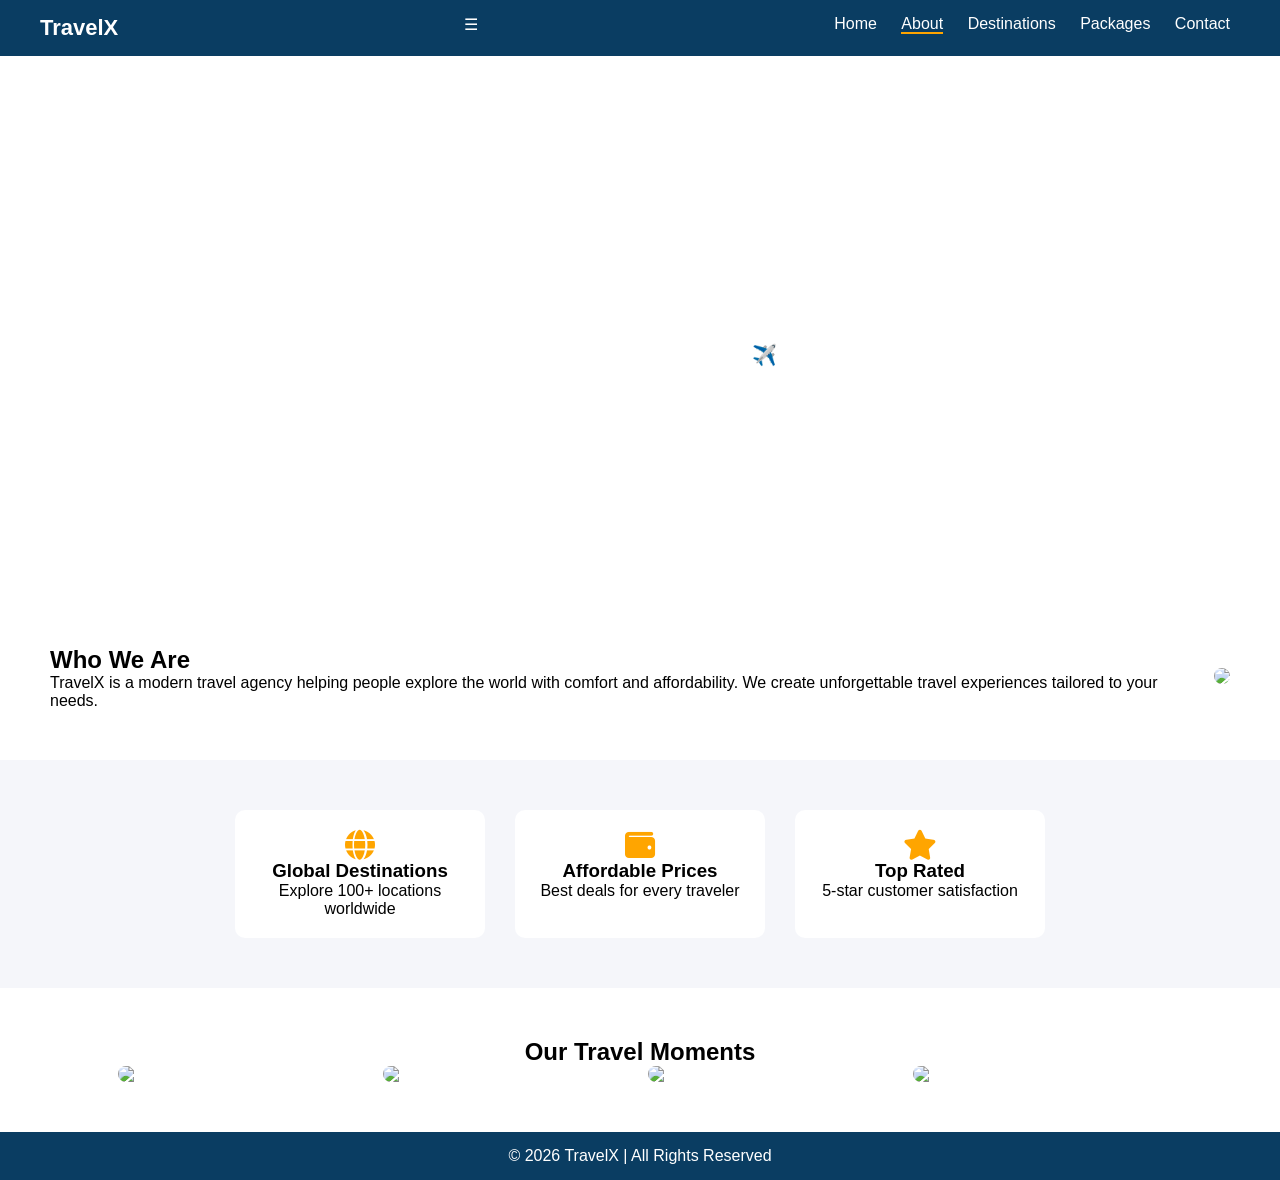
==== about.html @ 2adcffd2 "first commit" ====
<!doctype html>
<html lang="en">
  <head>
    <meta charset="UTF-8" />
    <title>About - TravelX</title>
    <meta name="viewport" content="width=device-width, initial-scale=1.0" />

    <link rel="stylesheet" href="about.css" />

    <!-- ICONS -->
    <link
      rel="stylesheet"
      href="https://cdnjs.cloudflare.com/ajax/libs/font-awesome/6.5.0/css/all.min.css"
    />
  </head>

  <body>
    <!-- NAVBAR -->
    <header>
      <div class="logo">TravelX</div>

      <div class="menu-toggle" onclick="toggleMenu()">☰</div>

      <nav id="navLinks">
        <a href="index.html">Home</a>
        <a href="about.html" class="active">About</a>
        <a href="destinations.html">Destinations</a>
        <a href="packages.html">Packages</a>
        <a href="contact.html">Contact</a>
      </nav>
    </header>

    <!-- HERO -->
    <section class="about-hero">
      <h1>About TravelX</h1>
      <p>Your journey begins with us ✈️</p>
    </section>

    <!-- ABOUT CONTENT -->
    <section class="about-content">
      <div class="about-text">
        <h2>Who We Are</h2>
        <p>
          TravelX is a modern travel agency helping people explore the world
          with comfort and affordability. We create unforgettable travel
          experiences tailored to your needs.
        </p>
      </div>

      <div class="about-img">
        <img src="https://picsum.photos/500/350?travel" />
      </div>
    </section>

    <!-- FEATURES -->
    <section class="about-features">
      <div class="feature">
        <i class="fas fa-globe"></i>
        <h3>Global Destinations</h3>
        <p>Explore 100+ locations worldwide</p>
      </div>

      <div class="feature">
        <i class="fas fa-wallet"></i>
        <h3>Affordable Prices</h3>
        <p>Best deals for every traveler</p>
      </div>

      <div class="feature">
        <i class="fas fa-star"></i>
        <h3>Top Rated</h3>
        <p>5-star customer satisfaction</p>
      </div>
    </section>

    <!-- GALLERY -->
    <section class="gallery">
      <h2>Our Travel Moments</h2>

      <div class="gallery-grid">
        <img src="https://picsum.photos/300/200?beach" />
        <img src="https://picsum.photos/300/200?mountain" />
        <img src="https://picsum.photos/300/200?city" />
        <img src="https://picsum.photos/300/200?island" />
      </div>
    </section>

    <!-- FOOTER -->
    <footer>
      <p>© 2026 TravelX | All Rights Reserved</p>
    </footer>

    <script src="js/script.js"></script>
  </body>
</html>
---- about.css ----
/* RESET */
* {
  margin: 0;
  padding: 0;
  box-sizing: border-box;
  font-family: Arial;
}

/* NAVBAR */
header {
  display: flex;
  justify-content: space-between;
  padding: 15px 40px;
  background: #0a3d62;
  color: white;
  position: sticky;
  top: 0;
}

.logo {
  font-size: 22px;
  font-weight: bold;
}

nav a {
  color: white;
  margin: 0 10px;
  text-decoration: none;
}

nav a.active {
  border-bottom: 2px solid orange;
}

/* HERO */
.about-hero {
  height: 60vh;
  background: url("https://picsum.photos/1600/800?travel") center/cover;
  display: flex;
  flex-direction: column;
  justify-content: center;
  align-items: center;
  color: white;
  text-align: center;
  animation: fadeIn 1s ease;
}

.about-hero h1 {
  font-size: 50px;
}

.about-hero p {
  font-size: 20px;
}

/* CONTENT */
.about-content {
  display: flex;
  padding: 50px;
  gap: 40px;
  align-items: center;
}

.about-text {
  flex: 1;
  animation: slideLeft 1s ease;
}

.about-img img {
  width: 100%;
  border-radius: 10px;
  animation: slideRight 1s ease;
}

/* FEATURES */
.about-features {
  display: flex;
  justify-content: center;
  gap: 30px;
  padding: 50px;
  background: #f5f6fa;
}

.feature {
  background: white;
  padding: 20px;
  border-radius: 10px;
  text-align: center;
  width: 250px;
  transition: 0.3s;
}

.feature i {
  font-size: 30px;
  color: orange;
}

.feature:hover {
  transform: translateY(-10px);
}

/* GALLERY */
.gallery {
  padding: 50px;
  text-align: center;
}

.gallery-grid {
  display: flex;
  gap: 15px;
  flex-wrap: wrap;
  justify-content: center;
}

.gallery-grid img {
  width: 250px;
  border-radius: 10px;
  transition: 0.3s;
}

.gallery-grid img:hover {
  transform: scale(1.1);
}

/* FOOTER */
footer {
  background: #0a3d62;
  color: white;
  text-align: center;
  padding: 15px;
}

/* ANIMATIONS */
@keyframes fadeIn {
  from {opacity:0;}
  to {opacity:1;}
}

@keyframes slideLeft {
  from {transform: translateX(-50px); opacity:0;}
  to {transform: translateX(0); opacity:1;}
}

@keyframes slideRight {
  from {transform: translateX(50px); opacity:0;}
  to {transform: translateX(0); opacity:1;}
}

/* RESPONSIVE */
@media(max-width: 768px) {
  .about-content {
    flex-direction: column;
  }

  .about-features {
    flex-direction: column;
    align-items: center;
  }
}
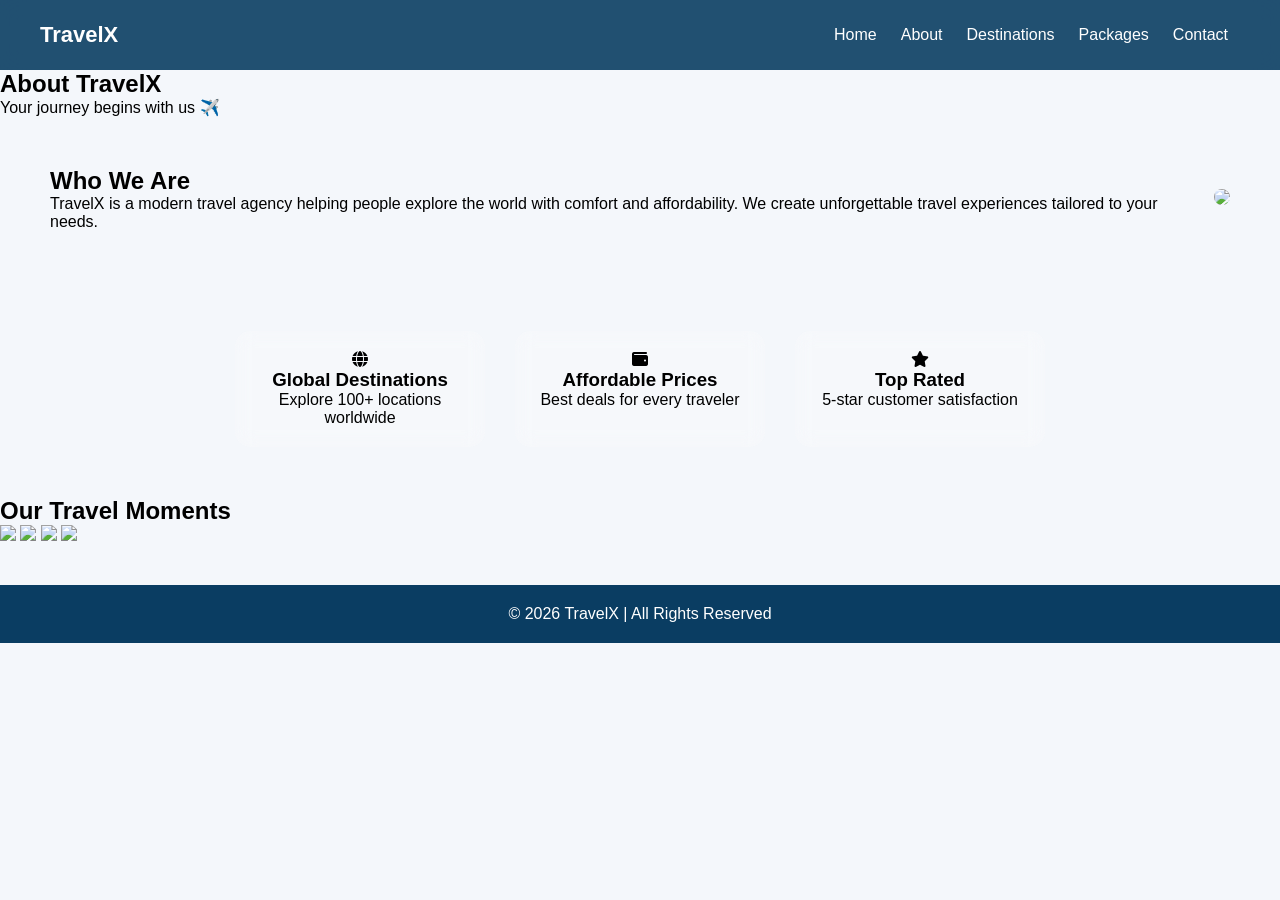
==== commit a8e7c0ce: "add readme.md" ====
--- a/about.html
+++ b/about.html
@@ -5,25 +5,37 @@
     <title>About - TravelX</title>
     <meta name="viewport" content="width=device-width, initial-scale=1.0" />
 
-    <link rel="stylesheet" href="about.css" />
-
+    <link rel="stylesheet" href="css/about.css" />
+    <link href="https://unpkg.com/aos@2.3.4/dist/aos.css" rel="stylesheet" />
     <!-- ICONS -->
     <link
       rel="stylesheet"
       href="https://cdnjs.cloudflare.com/ajax/libs/font-awesome/6.5.0/css/all.min.css"
     />
   </head>
+  <script src="https://unpkg.com/aos@2.3.4/dist/aos.js"></script>
 
+  <script>
+    AOS.init({
+      duration: 1000,
+      once: true,
+    });
+  </script>
   <body>
     <!-- NAVBAR -->
     <header>
       <div class="logo">TravelX</div>
 
-      <div class="menu-toggle" onclick="toggleMenu()">☰</div>
+      <!-- HAMBURGER -->
+      <div class="menu-toggle" onclick="toggleMenu()">
+        <span></span>
+        <span></span>
+        <span></span>
+      </div>
 
       <nav id="navLinks">
         <a href="index.html">Home</a>
-        <a href="about.html" class="active">About</a>
+        <a href="about.html">About</a>
         <a href="destinations.html">Destinations</a>
         <a href="packages.html">Packages</a>
         <a href="contact.html">Contact</a>
--- a/css/about.css
+++ b/css/about.css
@@ -0,0 +1,381 @@
+/* =========================
+   GLOBAL RESET
+========================= */
+* {
+  margin: 0;
+  padding: 0;
+  box-sizing: border-box;
+  font-family: "Segoe UI", sans-serif;
+}
+
+html {
+  scroll-behavior: smooth;
+}
+
+body {
+  background: #f4f7fb;
+  padding-top: 70px; /* fixes navbar overlap */
+}
+
+/* =========================
+   NAVBAR (FIXED TOP)
+========================= */
+header {
+  position: fixed;
+  top: 0;
+  left: 0;
+  width: 100%;
+  height: 70px;
+
+  display: flex;
+  justify-content: space-between;
+  align-items: center;
+
+  padding: 0 40px;
+
+  background: rgba(10, 61, 98, 0.9);
+  backdrop-filter: blur(12px);
+
+  z-index: 9999;
+}
+
+/* LOGO */
+.logo {
+  color: white;
+  font-size: 22px;
+  font-weight: bold;
+}
+
+/* NAV LINKS */
+nav {
+  display: flex;
+}
+
+nav a {
+  color: white;
+  margin: 0 12px;
+  text-decoration: none;
+  position: relative;
+  transition: 0.3s;
+}
+
+/* HOVER UNDERLINE */
+nav a::after {
+  content: "";
+  position: absolute;
+  width: 0%;
+  height: 2px;
+  background: orange;
+  left: 0;
+  bottom: -5px;
+  transition: 0.3s;
+}
+
+nav a:hover::after {
+  width: 100%;
+}
+
+nav a:hover {
+  color: orange;
+}
+
+nav a.active {
+  color: orange;
+}
+
+/* =========================
+   HAMBURGER MENU
+========================= */
+.menu-toggle {
+  display: none;
+  flex-direction: column;
+  cursor: pointer;
+}
+
+.menu-toggle span {
+  width: 25px;
+  height: 3px;
+  background: white;
+  margin: 4px;
+  transition: 0.3s;
+}
+
+/* =========================
+   HERO SECTION
+========================= */
+.hero {
+  height: 60vh;
+  background: linear-gradient(rgba(0,0,0,0.5), rgba(0,0,0,0.5)),
+              url("https://picsum.photos/1600/800?travel") center/cover;
+  display: flex;
+  flex-direction: column;
+  justify-content: center;
+  align-items: center;
+  color: white;
+  text-align: center;
+}
+
+.hero h1 {
+  font-size: 42px;
+}
+
+.hero p {
+  margin-top: 10px;
+  font-size: 18px;
+}
+
+/* =========================
+   SEARCH BOX
+========================= */
+.search-box {
+  text-align: center;
+  padding: 20px;
+}
+
+.search-box input {
+  width: 300px;
+  padding: 12px;
+  border-radius: 6px;
+  border: none;
+}
+
+/* =========================
+   DESTINATION GRID
+========================= */
+.destinations {
+  padding: 40px;
+}
+
+.grid {
+  display: flex;
+  flex-wrap: wrap;
+  gap: 20px;
+  justify-content: center;
+}
+
+/* CARD (GLASS EFFECT) */
+.card {
+  width: 300px;
+  border-radius: 15px;
+  overflow: hidden;
+  position: relative;
+  cursor: pointer;
+
+  background: rgba(255,255,255,0.1);
+  backdrop-filter: blur(10px);
+
+  transition: 0.3s;
+}
+
+.card img {
+  width: 100%;
+  height: 200px;
+  object-fit: cover;
+}
+
+/* HOVER */
+.card:hover {
+  transform: translateY(-10px) scale(1.03);
+}
+
+/* INFO OVERLAY */
+.info {
+  position: absolute;
+  bottom: 0;
+  width: 100%;
+  padding: 15px;
+  color: white;
+  background: rgba(0,0,0,0.6);
+
+  transform: translateY(100%);
+  transition: 0.4s;
+}
+
+.card:hover .info {
+  transform: translateY(0);
+}
+
+/* BUTTON */
+.info button {
+  margin-top: 10px;
+  padding: 8px 15px;
+  background: orange;
+  border: none;
+  border-radius: 5px;
+  cursor: pointer;
+  transition: 0.3s;
+}
+
+.info button:hover {
+  transform: scale(1.1);
+}
+
+/* =========================
+   ABOUT PAGE
+========================= */
+.about-content {
+  display: flex;
+  padding: 50px;
+  gap: 40px;
+  align-items: center;
+}
+
+.about-text {
+  flex: 1;
+}
+
+.about-img img {
+  width: 100%;
+  border-radius: 10px;
+}
+
+/* FEATURES */
+.about-features {
+  display: flex;
+  justify-content: center;
+  gap: 30px;
+  padding: 50px;
+}
+
+.feature {
+  width: 250px;
+  padding: 20px;
+  border-radius: 15px;
+  text-align: center;
+
+  background: rgba(255,255,255,0.2);
+  backdrop-filter: blur(10px);
+
+  transition: 0.3s;
+}
+
+.feature:hover {
+  transform: translateY(-10px);
+}
+
+/* =========================
+   CONTACT PAGE
+========================= */
+.contact-container {
+  display: flex;
+  justify-content: center;
+  gap: 40px;
+  padding: 40px;
+  flex-wrap: wrap;
+}
+
+.contact-info,
+.contact-form {
+  width: 320px;
+  padding: 30px;
+  border-radius: 15px;
+
+  background: rgba(255,255,255,0.2);
+  backdrop-filter: blur(12px);
+}
+
+/* INPUT */
+.contact-form input,
+.contact-form textarea {
+  width: 100%;
+  padding: 12px;
+  margin: 10px 0;
+  border: none;
+  border-radius: 6px;
+}
+
+/* =========================
+   SOCIAL ICONS
+========================= */
+.social-icons {
+  display: flex;
+  gap: 12px;
+}
+
+.social-icons i {
+  color: white;
+  background: rgba(255,255,255,0.2);
+  padding: 10px;
+  border-radius: 50%;
+  transition: 0.3s;
+}
+
+.social-icons i:hover {
+  transform: scale(1.2);
+}
+
+/* =========================
+   FOOTER
+========================= */
+footer {
+  background: #0a3d62;
+  color: white;
+  text-align: center;
+  padding: 20px;
+  margin-top: 40px;
+}
+
+/* =========================
+   ANIMATIONS
+========================= */
+@keyframes fadeUp {
+  from {
+    opacity: 0;
+    transform: translateY(40px);
+  }
+  to {
+    opacity: 1;
+    transform: translateY(0);
+  }
+}
+
+/* =========================
+   MOBILE RESPONSIVE
+========================= */
+@media (max-width: 768px) {
+
+  .menu-toggle {
+    display: flex;
+  }
+
+  nav {
+    position: absolute;
+    top: 70px;
+    right: 0;
+    width: 220px;
+    background: #0a3d62;
+    flex-direction: column;
+    display: none;
+    padding: 15px;
+  }
+
+  nav a {
+    margin: 12px 0;
+  }
+
+  nav.show {
+    display: flex;
+  }
+
+  .hero h1 {
+    font-size: 28px;
+  }
+
+  .search-box input {
+    width: 90%;
+  }
+
+  .about-content {
+    flex-direction: column;
+  }
+
+  .about-features {
+    flex-direction: column;
+    align-items: center;
+  }
+
+  .grid {
+    flex-direction: column;
+    align-items: center;
+  }
+}
